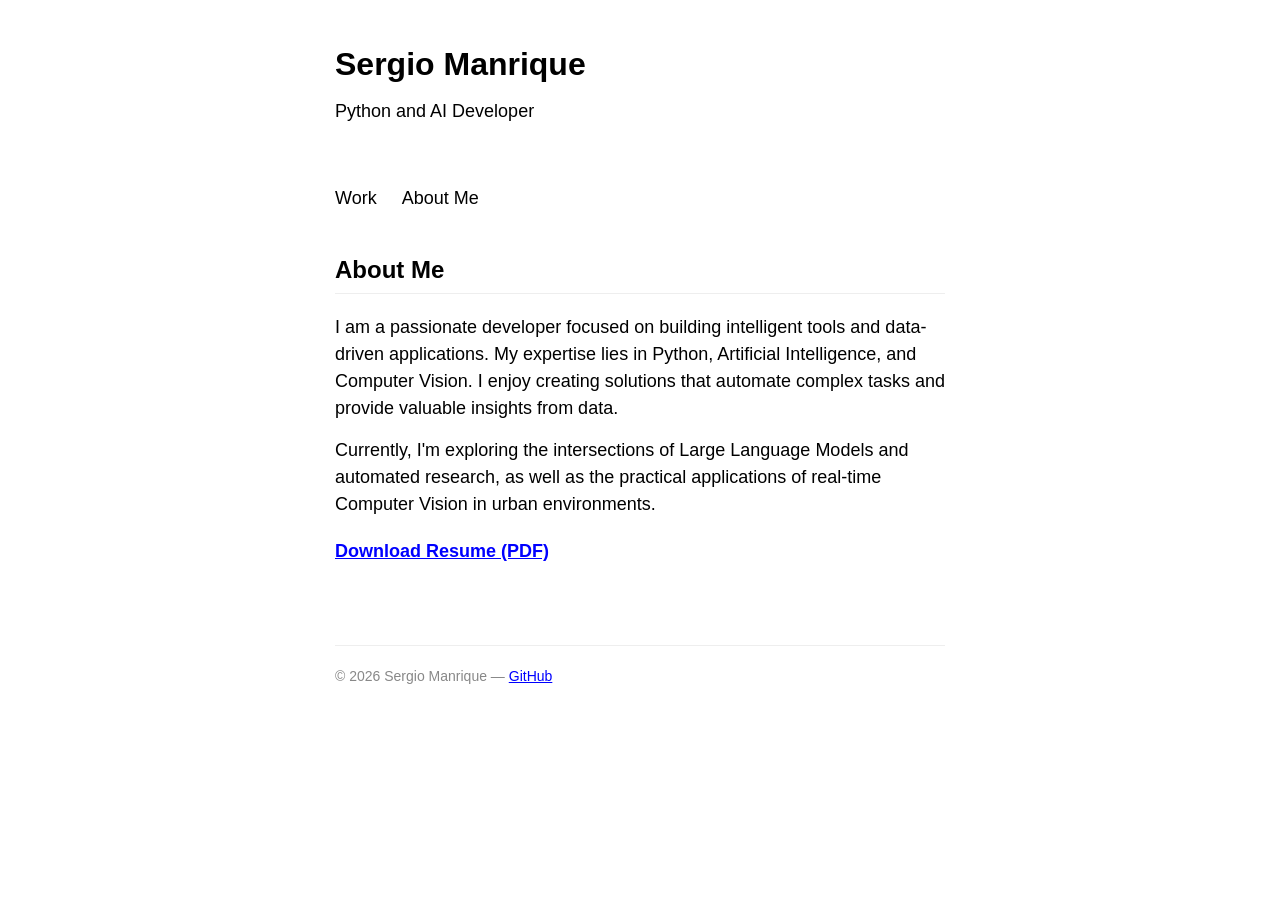
==== about.html @ fafb2de1 "Updated HTML CSS" ====
<!DOCTYPE html>
<html lang="en">
<head>
    <meta charset="UTF-8">
    <meta name="viewport" content="width=device-width, initial-scale=1.0">
    <title>About Me | Sergio Manrique</title>
    <link rel="stylesheet" href="index.css">
</head>
<body>
    <header>
        <h1>Sergio Manrique</h1>
        <p>Python and AI Developer</p>
    </header>

    <nav>
        <a href="index.html">Work</a>
        <a href="about.html">About Me</a>
    </nav>

    <main>
        <section id="about">
            <h2>About Me</h2>
            <div class="about-content">
                <p>
                    I am a passionate developer focused on building intelligent tools and data-driven applications. My expertise lies in Python, Artificial Intelligence, and Computer Vision. I enjoy creating solutions that automate complex tasks and provide valuable insights from data.
                </p>
                <p style="margin-top: 15px;">
                    Currently, I'm exploring the intersections of Large Language Models and automated research, as well as the practical applications of real-time Computer Vision in urban environments.
                </p>
                
                <a href="resume.pdf" class="resume-link" target="_blank">Download Resume (PDF)</a>
            </div>
        </section>
    </main>

    <footer class="footer">
        <p>&copy; 2026 Sergio Manrique — <a href="https://github.com/sergiomanr">GitHub</a></p>
    </footer>
</body>
</html>
---- index.css ----
:root {
    --bg-color: #ffffff;
    --text-color: #000000;
    --link-color: #0000ff;
    --font-stack: -apple-system, BlinkMacSystemFont, "Segoe UI", Roboto, Helvetica, Arial, sans-serif, "Apple Color Emoji", "Segoe UI Emoji";
}

* {
    margin: 0;
    padding: 0;
    box-sizing: border-box;
}

body {
    background-color: var(--bg-color);
    color: var(--text-color);
    font-family: var(--font-stack);
    line-height: 1.5;
    padding: 40px 20px;
    max-width: 650px;
    margin: 0 auto;
    font-size: 18px;
}

header {
    margin-bottom: 60px;
}

h1 {
    font-size: 32px;
    font-weight: 700;
    margin-bottom: 10px;
}

nav {
    margin-bottom: 40px;
}

nav a {
    margin-right: 20px;
    text-decoration: none;
    color: var(--text-color);
    font-weight: 500;
}

nav a:hover {
    text-decoration: underline;
}

section {
    margin-bottom: 40px;
}

h2 {
    font-size: 24px;
    font-weight: 700;
    margin-bottom: 20px;
    border-bottom: 1px solid #eee;
    padding-bottom: 5px;
}

.project {
    margin-bottom: 25px;
}

.project-title {
    font-weight: 700;
    display: block;
    text-decoration: none;
    color: var(--text-color);
}

.project-title:hover {
    text-decoration: underline;
}

.project-description {
    color: #444;
}

.tech-stack {
    font-size: 14px;
    color: #888;
    margin-top: 5px;
}

.footer {
    margin-top: 80px;
    font-size: 14px;
    color: #888;
    border-top: 1px solid #eee;
    padding-top: 20px;
}

a {
    color: var(--link-color);
}

.about-content {
    margin-top: 20px;
}

.resume-link {
    display: inline-block;
    margin-top: 20px;
    font-weight: 600;
}
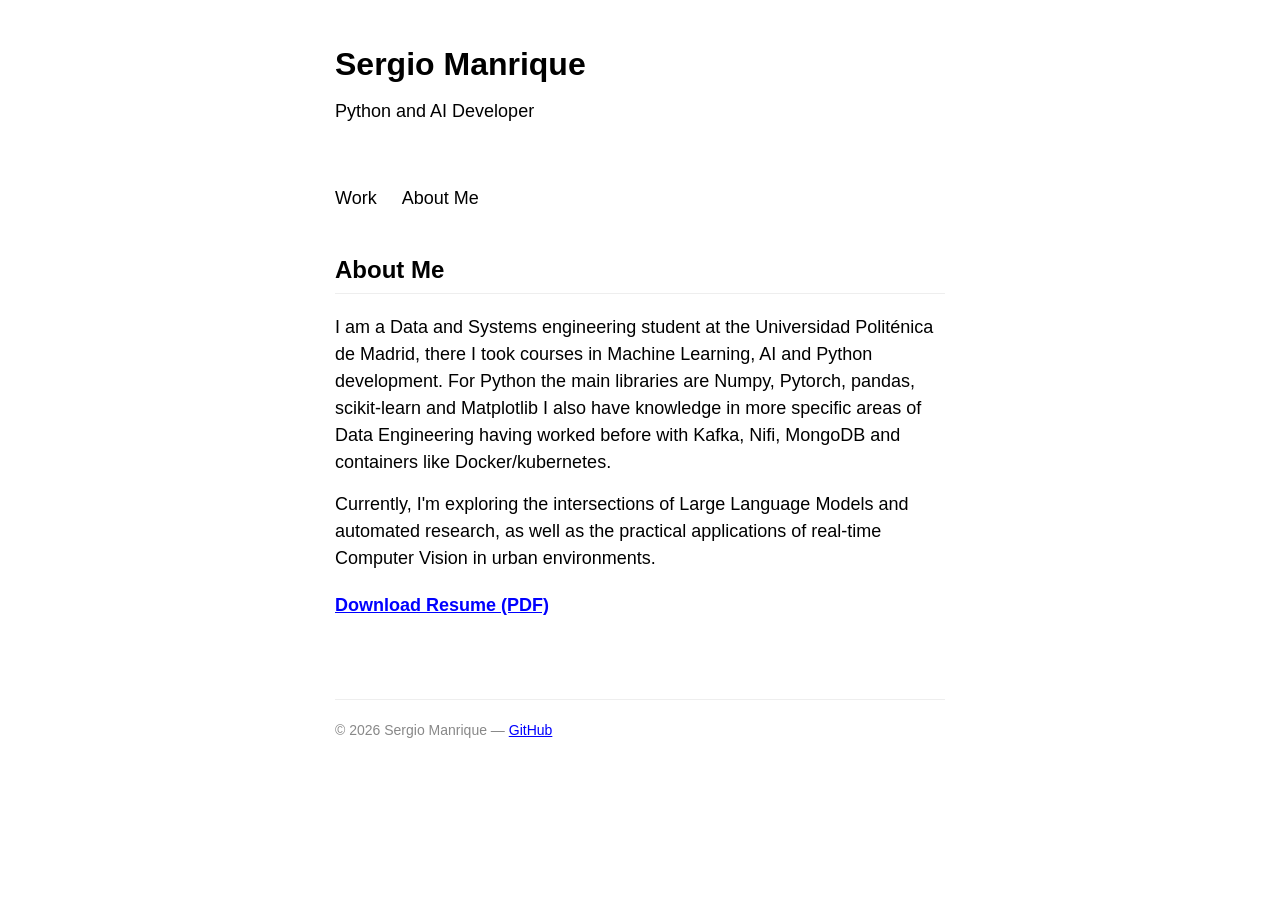
==== commit 2d7e8503: "Added projects, about me and descriptions" ====
--- a/about.html
+++ b/about.html
@@ -22,13 +22,14 @@
             <h2>About Me</h2>
             <div class="about-content">
                 <p>
-                    I am a passionate developer focused on building intelligent tools and data-driven applications. My expertise lies in Python, Artificial Intelligence, and Computer Vision. I enjoy creating solutions that automate complex tasks and provide valuable insights from data.
+                    I am a Data and Systems engineering student at the Universidad Politénica de Madrid, there I took courses in Machine Learning, AI and Python development. For Python the main libraries are Numpy, Pytorch, pandas, scikit-learn and Matplotlib
+                    I also have knowledge in more specific areas of Data Engineering having worked before with Kafka, Nifi, MongoDB and containers like Docker/kubernetes.
                 </p>
                 <p style="margin-top: 15px;">
                     Currently, I'm exploring the intersections of Large Language Models and automated research, as well as the practical applications of real-time Computer Vision in urban environments.
                 </p>
                 
-                <a href="resume.pdf" class="resume-link" target="_blank">Download Resume (PDF)</a>
+                <a href="CV-Sergio_Manrique copia.pdf" class="resume-link" target="_blank">Download Resume (PDF)</a>
             </div>
         </section>
     </main>
--- a/index.css
+++ b/index.css
@@ -20,6 +20,11 @@
     max-width: 650px;
     margin: 0 auto;
     font-size: 18px;
+    transition: max-width 0.3s ease;
+}
+
+body.wide-container {
+    max-width: 900px;
 }
 
 header {
@@ -60,28 +65,87 @@
 }
 
 .project {
-    margin-bottom: 25px;
+    margin-bottom: 40px;
+    padding: 20px;
+    border: 1px solid #eee;
+    transition: background-color 0.3s ease;
+    position: relative;
+    cursor: pointer;
+    text-decoration: none;
+    display: block;
+    color: inherit;
+}
+
+.project:hover {
+    background-color: #f5f5f5;
+}
+
+.project-card-link {
+    text-decoration: none;
+    color: inherit;
+    display: block;
+    margin-bottom: 15px;
 }
 
 .project-title {
     font-weight: 700;
     display: block;
-    text-decoration: none;
     color: var(--text-color);
-}
-
-.project-title:hover {
-    text-decoration: underline;
+    margin-bottom: 5px;
 }
 
 .project-description {
     color: #444;
+    display: block;
+    margin-bottom: 15px;
 }
 
 .tech-stack {
     font-size: 14px;
     color: #888;
-    margin-top: 5px;
+}
+
+.github-btn {
+    display: inline-block;
+    padding: 8px 16px;
+    background-color: #000;
+    color: #fff;
+    text-decoration: none;
+    font-size: 14px;
+    font-weight: 600;
+    border-radius: 4px;
+    transition: opacity 0.2s ease;
+}
+
+.github-btn:hover {
+    opacity: 0.8;
+}
+
+.project-image {
+    max-width: 100%;
+    height: auto;
+    margin: 30px 0;
+    border: 1px solid #eee;
+}
+
+.gallery {
+    display: grid;
+    grid-template-columns: repeat(auto-fill, minmax(200px, 1fr));
+    gap: 15px;
+    margin: 30px 0;
+}
+
+.gallery-image {
+    width: 100%;
+    height: 150px;
+    object-fit: cover;
+    border: 1px solid #eee;
+    cursor: pointer;
+    transition: transform 0.2s ease;
+}
+
+.gallery-image:hover {
+    transform: scale(1.02);
 }
 
 .footer {
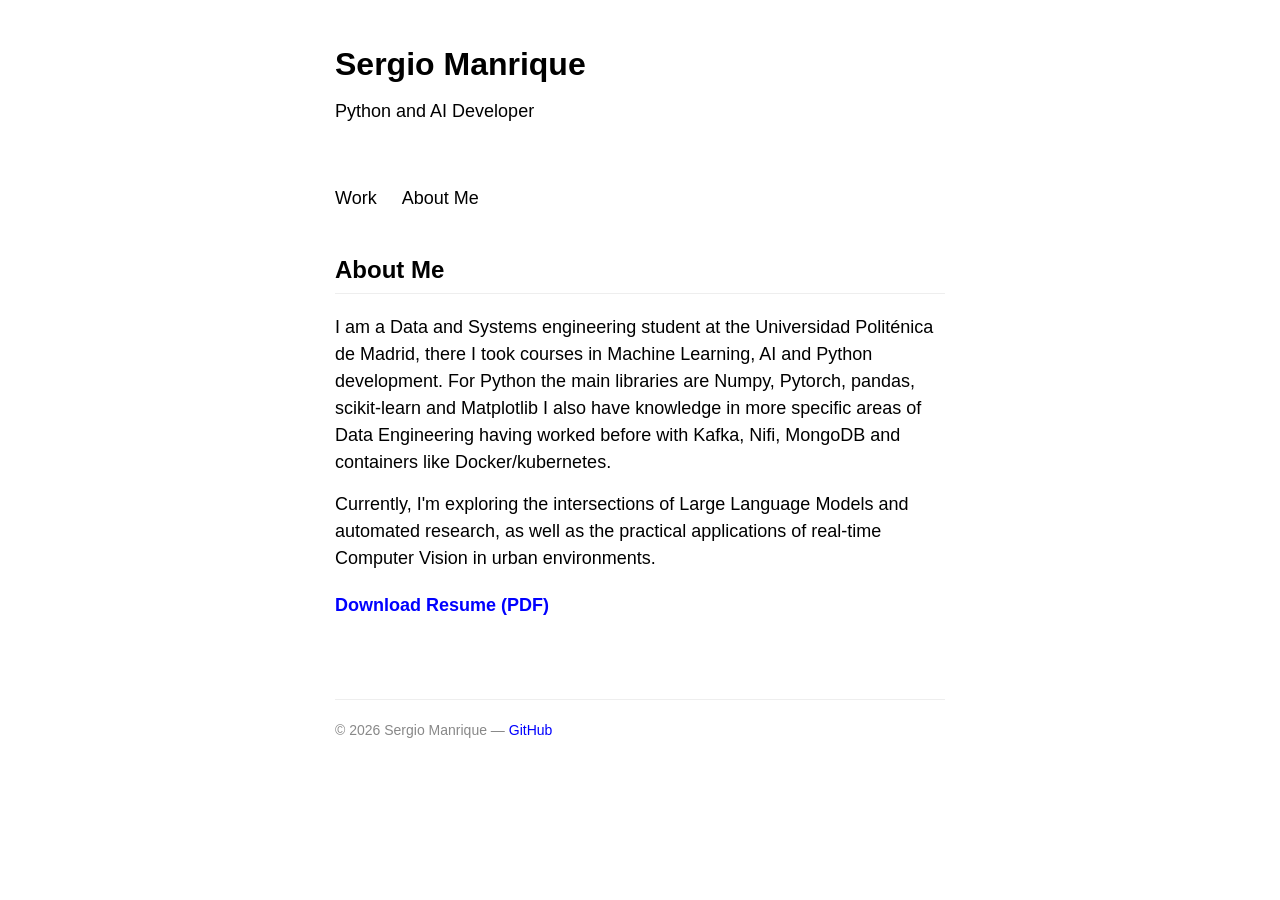
==== commit 271bff79: "New project and overall improvements" ====
--- a/about.html
+++ b/about.html
@@ -4,6 +4,7 @@
     <meta charset="UTF-8">
     <meta name="viewport" content="width=device-width, initial-scale=1.0">
     <title>About Me | Sergio Manrique</title>
+    <link rel="icon" type="image/png" href="Fotos_Calle/Logo_portfolio.png">
     <link rel="stylesheet" href="index.css">
 </head>
 <body>
--- a/index.css
+++ b/index.css
@@ -48,9 +48,9 @@
     font-weight: 500;
 }
 
-nav a:hover {
+/* nav a:hover {
     text-decoration: underline;
-}
+} */
 
 section {
     margin-bottom: 40px;
@@ -87,6 +87,16 @@
     margin-bottom: 15px;
 }
 
+.project-card-link::after {
+    content: "";
+    position: absolute;
+    top: 0;
+    left: 0;
+    right: 0;
+    bottom: 0;
+    z-index: 1;
+}
+
 .project-title {
     font-weight: 700;
     display: block;
@@ -115,6 +125,8 @@
     font-weight: 600;
     border-radius: 4px;
     transition: opacity 0.2s ease;
+    position: relative;
+    z-index: 2;
 }
 
 .github-btn:hover {
@@ -158,6 +170,17 @@
 
 a {
     color: var(--link-color);
+    text-decoration: none;
+}
+
+/* a:hover {
+    text-decoration: underline;
+} */
+
+img {
+    max-width: 100%;
+    height: auto;
+    display: block;
 }
 
 .about-content {
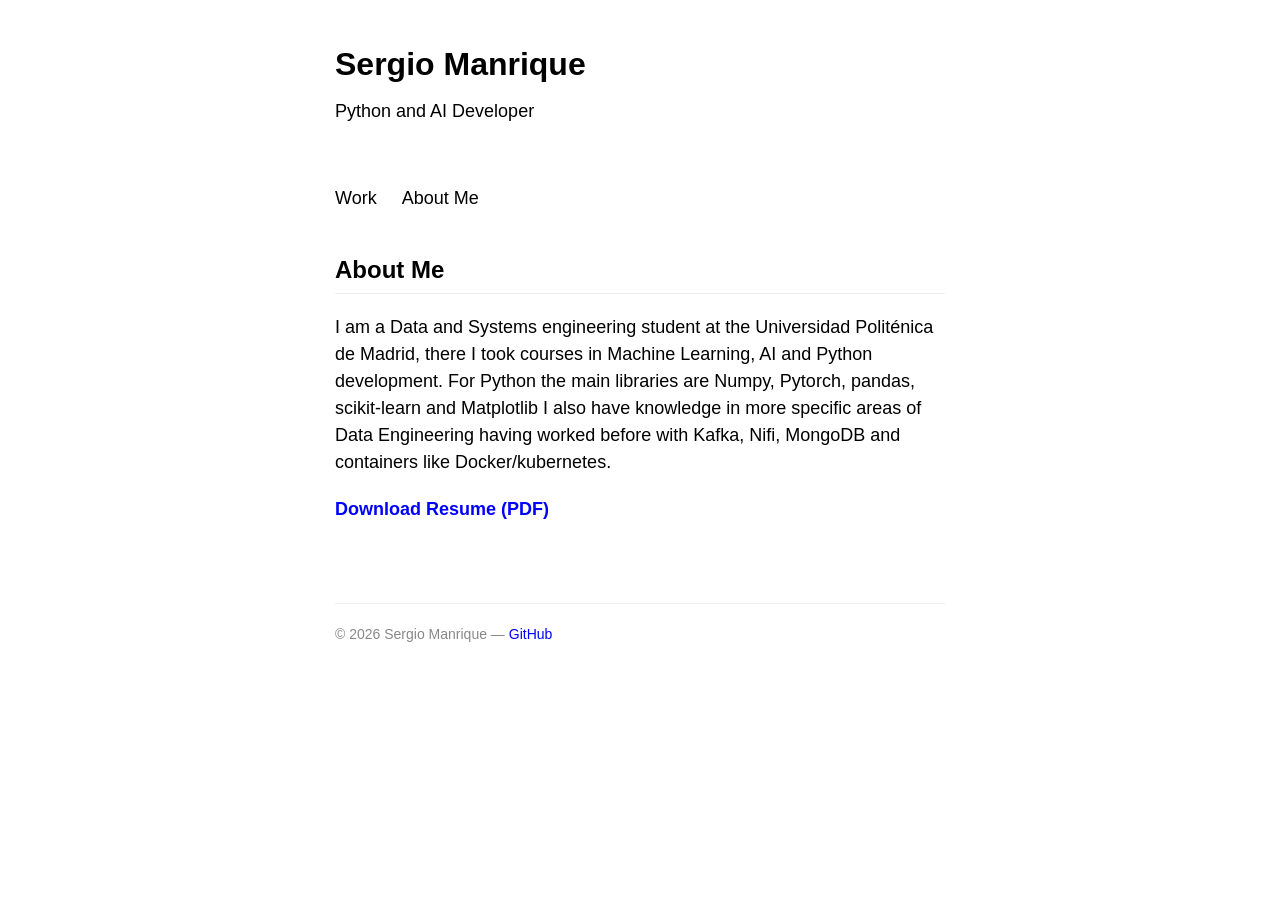
==== commit 79d13be5: "Changed about" ====
--- a/about.html
+++ b/about.html
@@ -4,7 +4,7 @@
     <meta charset="UTF-8">
     <meta name="viewport" content="width=device-width, initial-scale=1.0">
     <title>About Me | Sergio Manrique</title>
-    <link rel="icon" type="image/png" href="Fotos_Calle/Logo_portfolio.png">
+    <link rel="icon" type="image/png" href="./Photos/Logo_portfolio.png">
     <link rel="stylesheet" href="index.css">
 </head>
 <body>
@@ -26,9 +26,6 @@
                     I am a Data and Systems engineering student at the Universidad Politénica de Madrid, there I took courses in Machine Learning, AI and Python development. For Python the main libraries are Numpy, Pytorch, pandas, scikit-learn and Matplotlib
                     I also have knowledge in more specific areas of Data Engineering having worked before with Kafka, Nifi, MongoDB and containers like Docker/kubernetes.
                 </p>
-                <p style="margin-top: 15px;">
-                    Currently, I'm exploring the intersections of Large Language Models and automated research, as well as the practical applications of real-time Computer Vision in urban environments.
-                </p>
                 
                 <a href="CV-Sergio_Manrique copia.pdf" class="resume-link" target="_blank">Download Resume (PDF)</a>
             </div>
--- a/index.css
+++ b/index.css
@@ -134,7 +134,7 @@
 }
 
 .project-image {
-    max-width: 100%;
+    max-width: 620px;
     height: auto;
     margin: 30px 0;
     border: 1px solid #eee;
